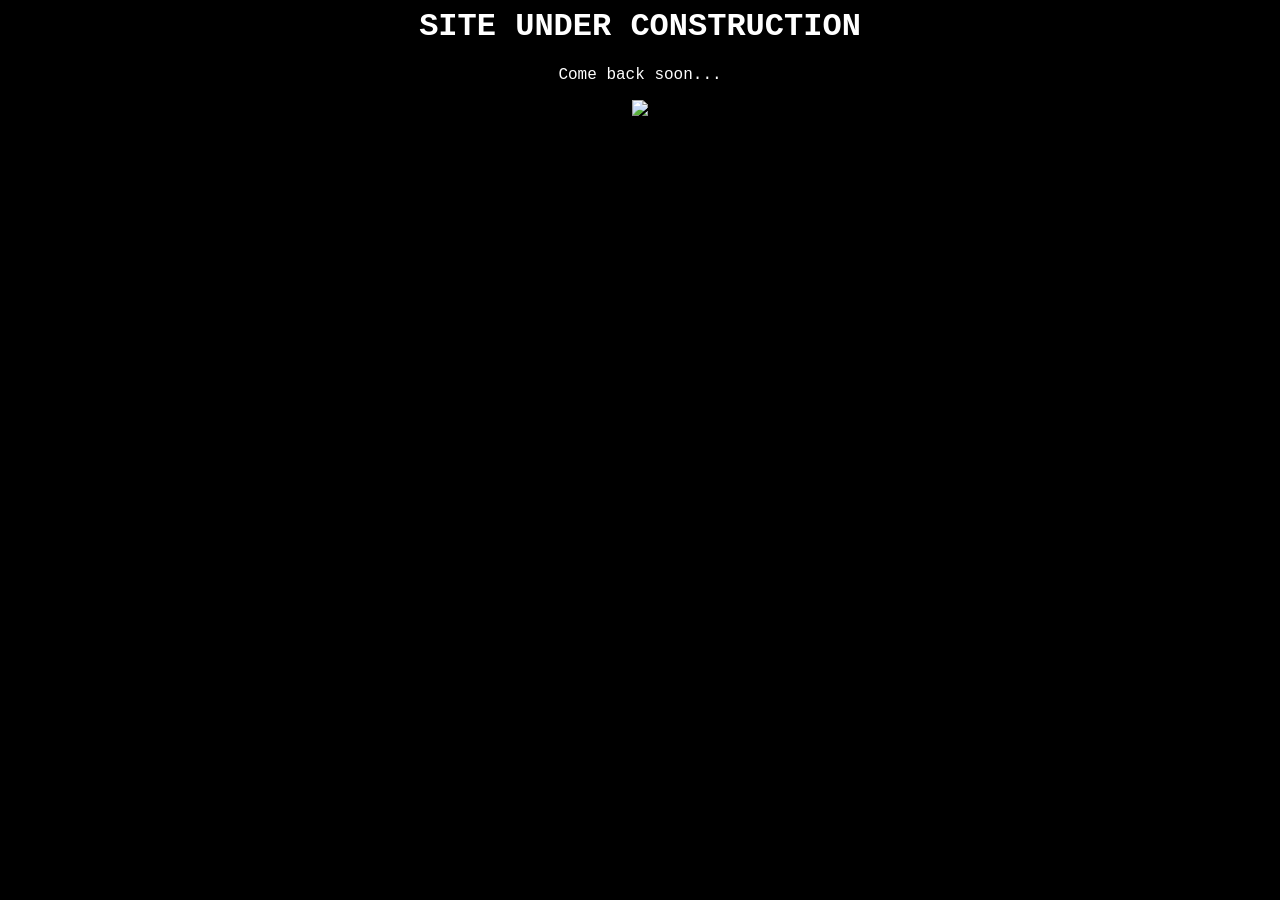
==== index.html @ 36436371 "Add files via upload" ====
<html>

<head>
    <style>
        body {color: white;background-color: black; text-align: center; font-family:'Courier New', Courier, monospace;}
    </style>
    <meta http-equiv="X-UA-Compatible" content="IE=edge,chrome=1">
    <meta name="viewport" content="width=device-width, initial-scale=1">
    <base href="">
    <meta charset="utf-8">
    <title>James Finnerty</title>
    <link rel="icon" type="image/x-icon" href="favicon.ico">
    <meta http-equiv="Accept-CH" content="Sec-CH-UA-Platform-Version, Sec-CH-UA-Model">
    <link rel="canonical" href="https://www.jamesfinnerty.ca">
    <meta property="og:site_name" content="James Finnerty">
    <meta property="og:title" content="James Finnerty">
    <meta property="og:url" content="https://www.jamesfinnerty.ca">
    <meta property="og:type" content="website">
    <meta property="og:image" content="/herotext-rast.png?format=1500w">
    <meta property="og:image:width" content="1500">
    <meta property="og:image:height" content="601">
    <meta itemprop="name" content="James Finnerty">
    <meta itemprop="url" content="https://www.jamesfinnerty.ca">
    <meta itemprop="thumbnailUrl" content="/herotext-rast.png?format=1500w">
    <link rel="image_src" href="/herotext-rast.png?format=1500w">
    <meta itemprop="image" content="/herotext-rast.png?format=1500w">
    <meta name="twitter:title" content="James Finnerty">
    <meta name="twitter:image" content="/herotext-rast.png?format=1500w">
    <meta name="twitter:url" content="https://www.jamesfinnerty.ca">
    <meta name="twitter:card" content="summary">
    <meta name="description" content="">
    <link rel="preconnect" href="https://fonts.gstatic.com" crossorigin="">
    <link rel="stylesheet" href="https://fonts.googleapis.com/css2?family=Quicksand:ital,wght@0,300;0,500;0,700">
</head>

<body>
    <h1>SITE UNDER CONSTRUCTION</h1>
    <p>Come back soon...</p>
    <img src="assets/heroimage.webp">
</body>

</html>
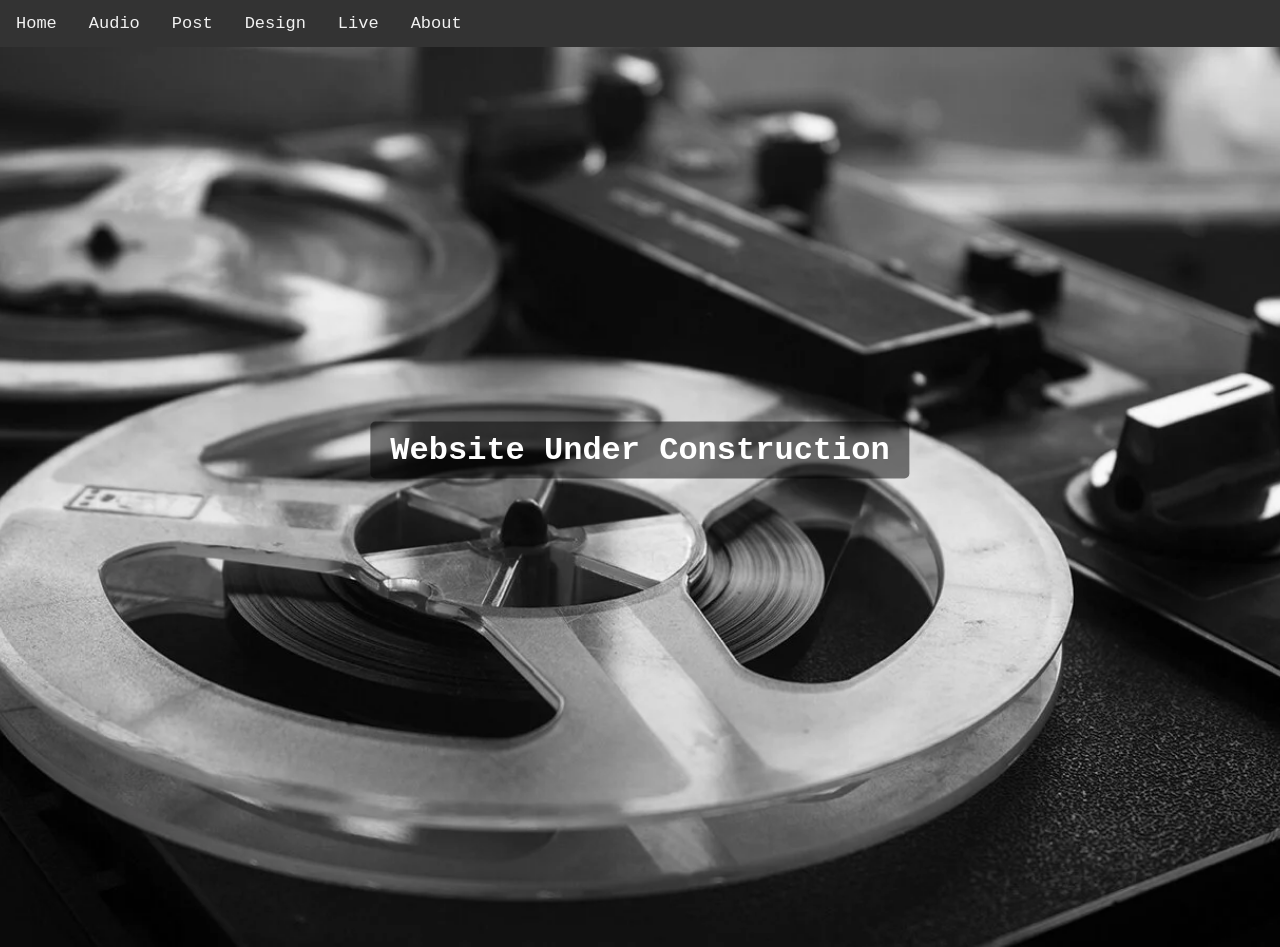
==== commit db180242: "Add files via upload" ====
--- a/index.html
+++ b/index.html
@@ -1,11 +1,10 @@
 <html>
 
 <head>
-    <style>
-        body {color: white;background-color: black; text-align: center; font-family:'Courier New', Courier, monospace;}
-    </style>
+    <link rel="stylesheet" href="styles.css">
     <meta http-equiv="X-UA-Compatible" content="IE=edge,chrome=1">
     <meta name="viewport" content="width=device-width, initial-scale=1">
+    <link rel="stylesheet" href="https://cdnjs.cloudflare.com/ajax/libs/font-awesome/4.7.0/css/font-awesome.min.css">
     <base href="">
     <meta charset="utf-8">
     <title>James Finnerty</title>
@@ -34,9 +33,24 @@
 </head>
 
 <body>
-    <h1>SITE UNDER CONSTRUCTION</h1>
-    <p>Come back soon...</p>
-    <img src="assets/heroimage.webp">
+    <div class="topnav" id="myTopnav">
+     <a href="#home">Home</a>
+     <a href="#audio">Audio</a>
+     <a href="#news">Post</a>
+     <a href="#design">Design</a>
+     <a href="#live">Live</a>
+     <a href="#about">About</a>
+     <a href="javascript:void(0);" class="icon" onclick="myFunction()">
+        <i class="fa fa-bars"></i> 
+     </a>
+    </div>
+
+    <script src="scripts.js"></script>
+
+    <div class="bg">
+         <div class="text-overlay">Website Under Construction</div>
+    </div>
+
 </body>
 
 </html>
--- a/styles.css
+++ b/styles.css
@@ -0,0 +1,72 @@
+body {
+ margin: 0; 
+ font-family:'Courier New', Courier, monospace;
+}
+
+.bg {
+ background-image: url("assets/heroimage.webp");
+ height: 100%; 
+ background-position: center;
+ background-repeat: no-repeat;
+ background-size: cover;
+}
+
+.topnav {
+ background-color: #333;
+ overflow: hidden;
+}
+
+.topnav a {
+ float: left;
+ display: block;
+ color: #f2f2f2;
+ text-align: center;
+ padding: 14px 16px;
+ text-decoration: none;
+ font-size: 17px;
+}
+
+.topnav a:hover {
+ background-color: #ddd;
+ color: black;
+}
+
+.topnav .icon {
+ display: none;
+}
+
+@media screen and (max-width: 600px) {
+ .topnav a:not(:first-child) {display: none;}
+ .topnav a.icon {
+  float: right;
+  display: block;
+ }
+}
+
+@media screen and (max-width: 600px) {
+ .topnav.responsive {position: relative;}
+ .topnav.responsive a.icon {
+  position: absolute;
+  right: 0;
+  top: 0;
+  }
+ .topnav.responsive a {
+  float: none;
+  display: block;
+  text-align: left;
+  }
+}
+
+.text-overlay {
+  position: absolute;
+  top: 50%;
+  left: 50%;
+  transform: translate(-50%, -50%);
+  color: white;
+  font-size: 2rem;
+  font-weight: bold;
+  text-align: center;
+  background-color: rgba(0, 0, 0, 0.5); /* Optional: semi-transparent background for readability */
+  padding: 10px 20px;
+  border-radius: 5px;
+}
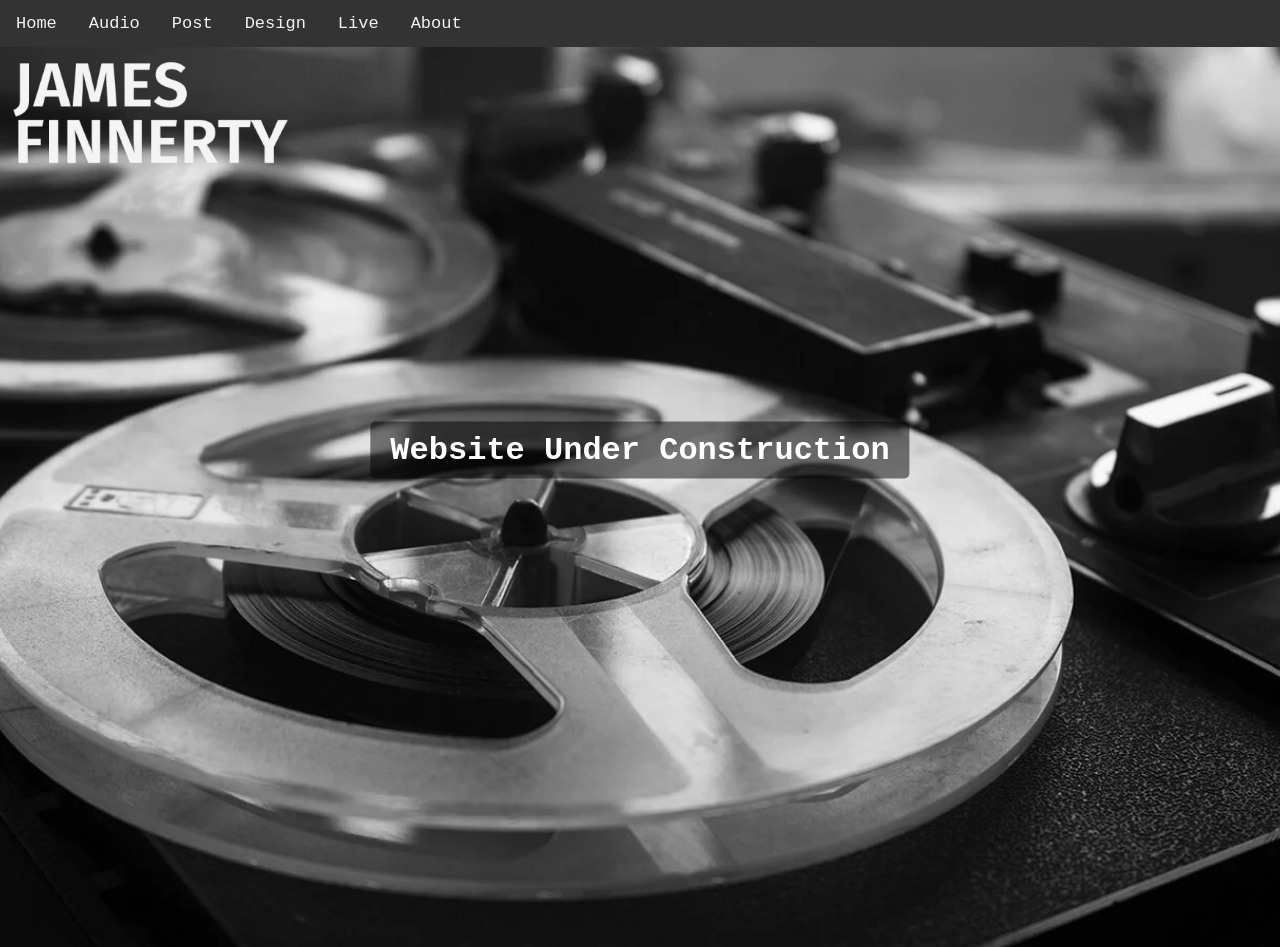
==== commit d2061618: "Add files via upload" ====
--- a/index.html
+++ b/index.html
@@ -48,6 +48,7 @@
     <script src="scripts.js"></script>
 
     <div class="bg">
+         <img src="assets/herotext-rast.webp" alt="Logo" class="logo">
          <div class="text-overlay">Website Under Construction</div>
     </div>
 
--- a/styles.css
+++ b/styles.css
@@ -9,6 +9,17 @@
  background-position: center;
  background-repeat: no-repeat;
  background-size: cover;
+}
+
+.logo {
+  position: absolute;
+  top: 60px;
+  left: 1%;
+  transform: translate (-50% -50%);
+  width: 275px; /* Adjust size as needed */
+  height: auto;
+  max-width: 100%;
+  z-index: 10;
 }
 
 .topnav {
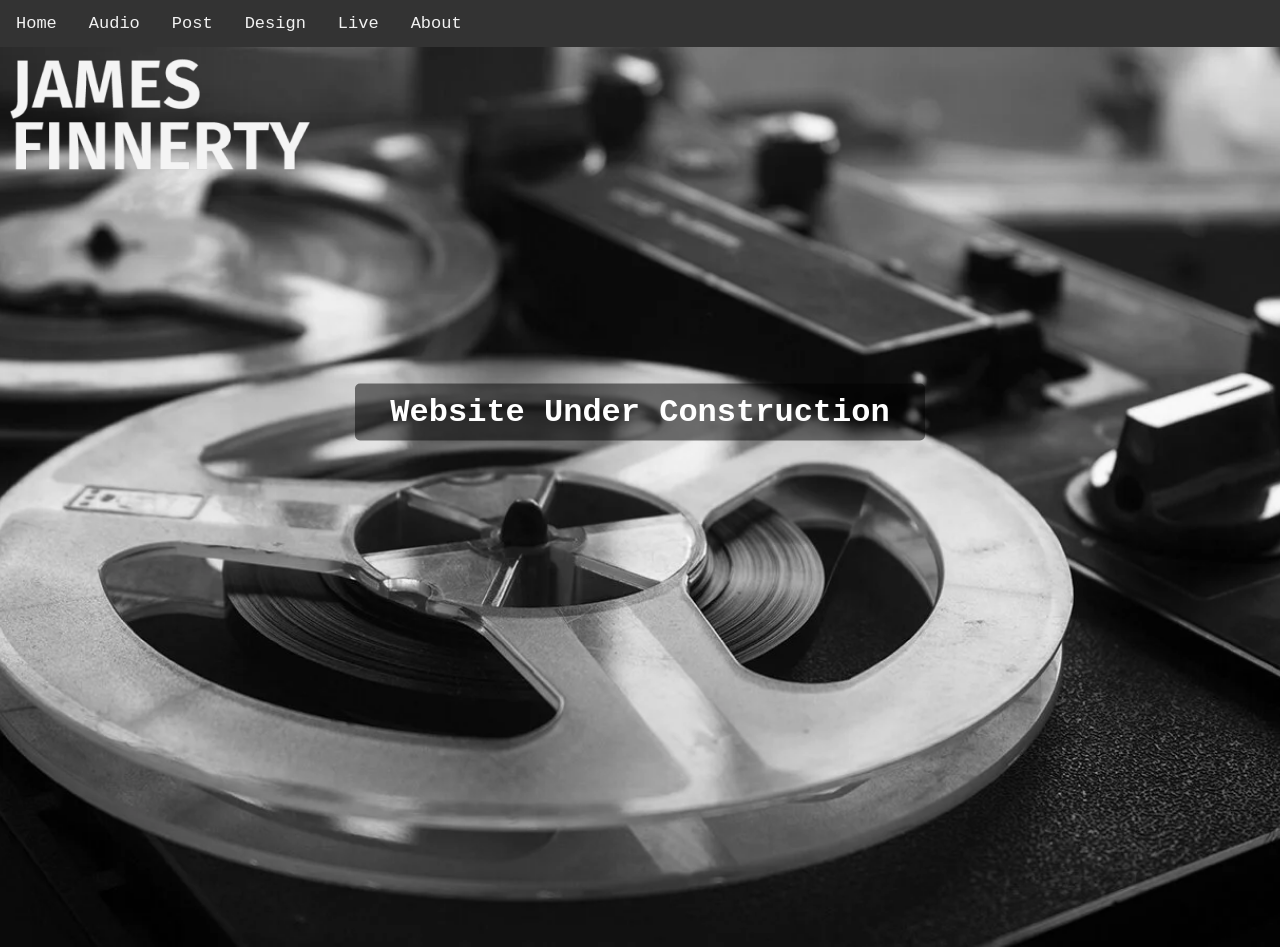
==== commit 51ae7301: "Add files via upload" ====
--- a/index.html
+++ b/index.html
@@ -48,7 +48,7 @@
     <script src="scripts.js"></script>
 
     <div class="bg">
-         <img src="assets/herotext-rast.webp" alt="Logo" class="logo">
+         <img src="assets/herotext-rast.webp" alt="Logo" class="logo" width="200" height="200">
          <div class="text-overlay">Website Under Construction</div>
     </div>
 
--- a/styles.css
+++ b/styles.css
@@ -12,14 +12,10 @@
 }
 
 .logo {
-  position: absolute;
-  top: 60px;
-  left: 1%;
-  transform: translate (-50% -50%);
-  width: 275px; /* Adjust size as needed */
+  width: 100%;
+  max-width: 300px;
   height: auto;
-  max-width: 100%;
-  z-index: 10;
+  padding: 10px 10px;
 }
 
 .topnav {
@@ -69,8 +65,9 @@
 }
 
 .text-overlay {
-  position: absolute;
-  top: 50%;
+  position: relative;
+  max-width: 550px;
+  top: 25%;
   left: 50%;
   transform: translate(-50%, -50%);
   color: white;
@@ -78,6 +75,6 @@
   font-weight: bold;
   text-align: center;
   background-color: rgba(0, 0, 0, 0.5); /* Optional: semi-transparent background for readability */
-  padding: 10px 20px;
+  padding: 10px 10px;
   border-radius: 5px;
 }
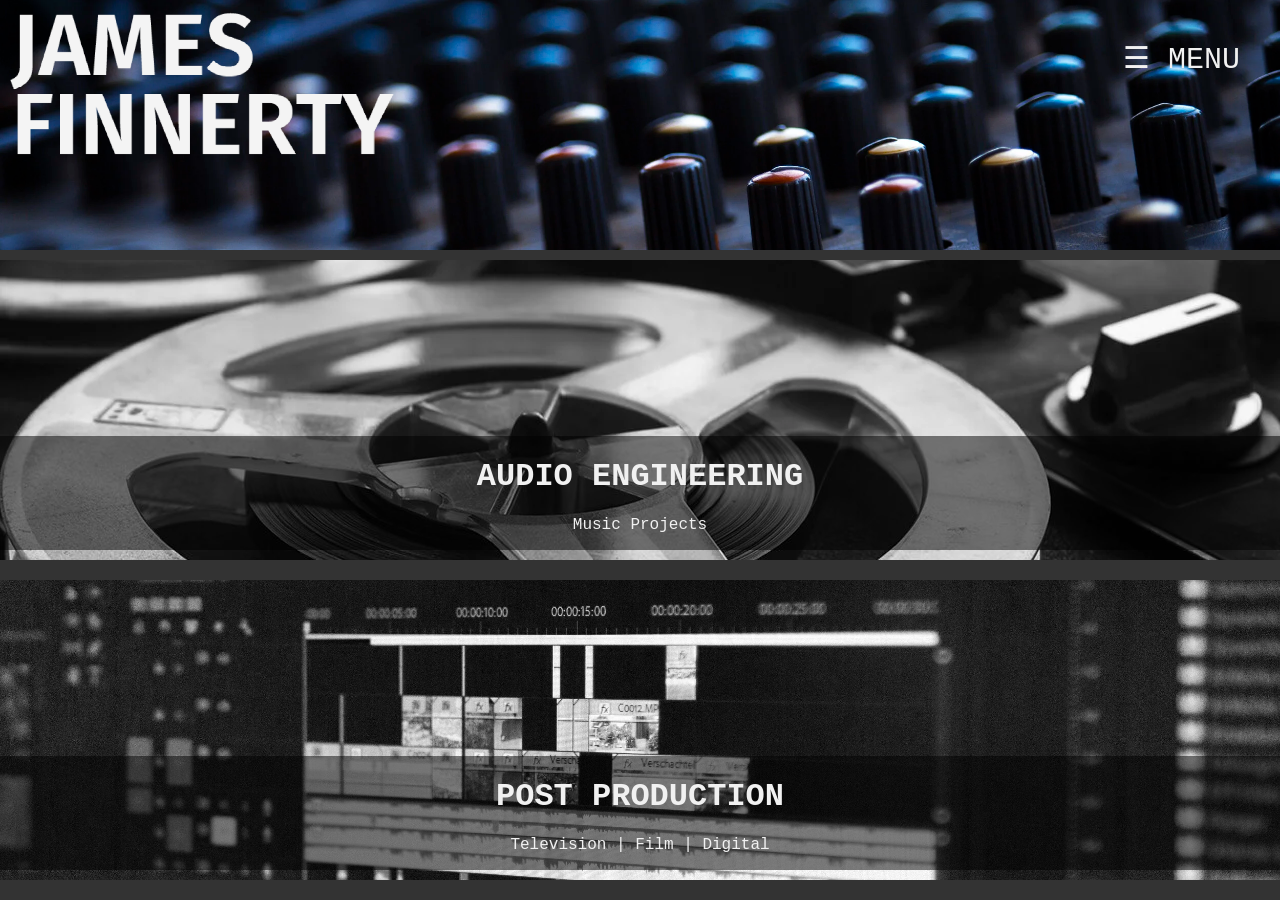
==== commit c6d43774: "Add files via upload" ====
--- a/index.html
+++ b/index.html
@@ -1,57 +1,65 @@
 <html>
-
 <head>
     <link rel="stylesheet" href="styles.css">
     <meta http-equiv="X-UA-Compatible" content="IE=edge,chrome=1">
     <meta name="viewport" content="width=device-width, initial-scale=1">
-    <link rel="stylesheet" href="https://cdnjs.cloudflare.com/ajax/libs/font-awesome/4.7.0/css/font-awesome.min.css">
     <base href="">
     <meta charset="utf-8">
     <title>James Finnerty</title>
     <link rel="icon" type="image/x-icon" href="favicon.ico">
     <meta http-equiv="Accept-CH" content="Sec-CH-UA-Platform-Version, Sec-CH-UA-Model">
     <link rel="canonical" href="https://www.jamesfinnerty.ca">
-    <meta property="og:site_name" content="James Finnerty">
-    <meta property="og:title" content="James Finnerty">
-    <meta property="og:url" content="https://www.jamesfinnerty.ca">
-    <meta property="og:type" content="website">
-    <meta property="og:image" content="/herotext-rast.png?format=1500w">
-    <meta property="og:image:width" content="1500">
-    <meta property="og:image:height" content="601">
     <meta itemprop="name" content="James Finnerty">
     <meta itemprop="url" content="https://www.jamesfinnerty.ca">
     <meta itemprop="thumbnailUrl" content="/herotext-rast.png?format=1500w">
     <link rel="image_src" href="/herotext-rast.png?format=1500w">
     <meta itemprop="image" content="/herotext-rast.png?format=1500w">
-    <meta name="twitter:title" content="James Finnerty">
-    <meta name="twitter:image" content="/herotext-rast.png?format=1500w">
-    <meta name="twitter:url" content="https://www.jamesfinnerty.ca">
-    <meta name="twitter:card" content="summary">
     <meta name="description" content="">
-    <link rel="preconnect" href="https://fonts.gstatic.com" crossorigin="">
-    <link rel="stylesheet" href="https://fonts.googleapis.com/css2?family=Quicksand:ital,wght@0,300;0,500;0,700">
+    <link rel="stylesheet" href="https://cdnjs.cloudflare.com/ajax/libs/font-awesome/4.7.0/css/font-awesome.min.css">
 </head>
 
 <body>
-    <div class="topnav" id="myTopnav">
-     <a href="#home">Home</a>
-     <a href="#audio">Audio</a>
-     <a href="#news">Post</a>
-     <a href="#design">Design</a>
-     <a href="#live">Live</a>
-     <a href="#about">About</a>
-     <a href="javascript:void(0);" class="icon" onclick="myFunction()">
-        <i class="fa fa-bars"></i> 
-     </a>
+
+  <div class="home-header">
+    <div class="header">
+    <img src="assets/herotext-rast.webp" alt="Logo" class="logo">
+    <span class="menu" onclick="openNav()">&#9776; MENU</span>
+    <!-- The overlay -->
+      <div id="myNav" class="overlay">
+    <!-- Button to close the overlay navigation -->
+      <a href="javascript:void(0)" class="closebtn" onclick="closeNav()">&times;</a>
+    <!-- Overlay content -->
+        <div class="overlay-content">
+         <a href="#">Audio</a>
+         <a href="#">Post</a>
+         <a href="#">Design</a>
+         <a href="#">Live</a>
+         <a href="#">About</a>
+        </div>
+      </div>
     </div>
+  </div>
 
-    <script src="scripts.js"></script>
+ <script src="scripts/menu.js"></script>
 
-    <div class="bg">
-         <img src="assets/herotext-rast.webp" alt="Logo" class="logo" width="200" height="200">
-         <div class="text-overlay">Website Under Construction</div>
-    </div>
+<div class="container">
+  <img src="assets/audio.webp" alt="Notebook" style="width:100%;">
+  <div class="content">
+    <h1>AUDIO ENGINEERING</h1>
+    <p>Music Projects</p>
+  </div>
+</div>
+
+<div></div>
+
+<div class="container">
+  <img src="assets/post.webp" alt="Notebook" style="width:100%;">
+  <div class="content">
+    <h1>POST PRODUCTION</h1>
+    <p>Television | Film | Digital</p>
+  </div>
+</div>
+
 
 </body>
-
-</html>+</html>  
--- a/styles.css
+++ b/styles.css
@@ -1,67 +1,128 @@
 body {
- margin: 0; 
+ margin: 0;
+ background-color: #333;
  font-family:'Courier New', Courier, monospace;
 }
 
-.bg {
- background-image: url("assets/heroimage.webp");
- height: 100%; 
- background-position: center;
- background-repeat: no-repeat;
- background-size: cover;
-}
-
 .logo {
-  width: 100%;
-  max-width: 300px;
+  float: left;
+  max-width: 30%;
   height: auto;
   padding: 10px 10px;
 }
 
-.topnav {
- background-color: #333;
- overflow: hidden;
+.header {
+  position: relative;
+  width: auto;
 }
 
-.topnav a {
- float: left;
- display: block;
- color: #f2f2f2;
- text-align: center;
- padding: 14px 16px;
- text-decoration: none;
- font-size: 17px;
+.home-header {
+  background-image: url("assets/home-header.webp");
+  min-height: 250px;
+  background-position: 50% 41%;
+  background-repeat: no-repeat;
+  background-size: cover;
+  position: relative;
 }
 
-.topnav a:hover {
- background-color: #ddd;
- color: black;
+.overlay {
+  height: 0%;
+  width: 100%;
+  position: fixed;
+  z-index: 1;
+  top: 0;
+  left: 0;
+  background-color: rgb(0,0,0);
+  background-color: rgba(0,0,0, 0.9);
+  overflow-y: hidden;
+  transition: 0.5s;
 }
 
-.topnav .icon {
- display: none;
+.overlay-content {
+  position: relative;
+  top: 25%;
+  width: 100%;
+  text-align: center;
+  margin-top: 30px;
 }
 
-@media screen and (max-width: 600px) {
- .topnav a:not(:first-child) {display: none;}
- .topnav a.icon {
-  float: right;
+.overlay a {
+  padding: 8px;
+  text-decoration: none;
+  font-size: 36px;
+  color: #818181;
   display: block;
- }
+  transition: 0.3s;
 }
 
-@media screen and (max-width: 600px) {
- .topnav.responsive {position: relative;}
- .topnav.responsive a.icon {
+.overlay a:hover, .overlay a:focus {
+  color: #f1f1f1;
+}
+
+.overlay .closebtn {
   position: absolute;
-  right: 0;
-  top: 0;
+  top: 20px;
+  right: 45px;
+  font-size: 60px;
+}
+
+@media screen and (max-height: 450px) {
+  .overlay {overflow-y: auto;}
+  .overlay a {font-size: 20px}
+  .overlay .closebtn {
+  font-size: 40px;
+  top: 15px;
+  right: 35px;
   }
- .topnav.responsive a {
-  float: none;
+}
+
+.menu {
+  float: right;
+  font-size:30px;
+  color: #f1f1f1;
+  cursor:pointer;
+  padding: 40px 40px;
+}
+
+/*.image-crop {
+  float: left;
+  width: 900px;
+  max-width: 50%;
+  height: auto;
+  overflow: hidden;
+  padding: 20px;
+}*/
+
+.container {
+  position: relative;
+  width: 100%;
+  height: auto;
+  padding-top: 10px;
+  padding-bottom: 10px;
+  border: #f1f1f1;
+}
+
+.container img {
+  vertical-align: middle;
   display: block;
-  text-align: left;
-  }
+  margin-left: auto;
+  margin-right: auto;
+  width: auto;
+  max-height: 300px;
+  object-fit: cover;
+  overflow: hidden;
+}
+
+.container .content {
+  position: absolute;
+  bottom: 0;
+  background: rgb(0, 0, 0); /* Fallback color */
+  background: rgba(0, 0, 0, 0.5); /* Black background with 0.5 opacity */
+  color: #f1f1f1;
+  text-align: center;
+  width: 100%;
+  margin-bottom: 20px;
+  overflow: hidden;
 }
 
 .text-overlay {
@@ -74,7 +135,7 @@
   font-size: 2rem;
   font-weight: bold;
   text-align: center;
-  background-color: rgba(0, 0, 0, 0.5); /* Optional: semi-transparent background for readability */
+  background-color: rgba(0, 0, 0, 0.5);
   padding: 10px 10px;
   border-radius: 5px;
 }
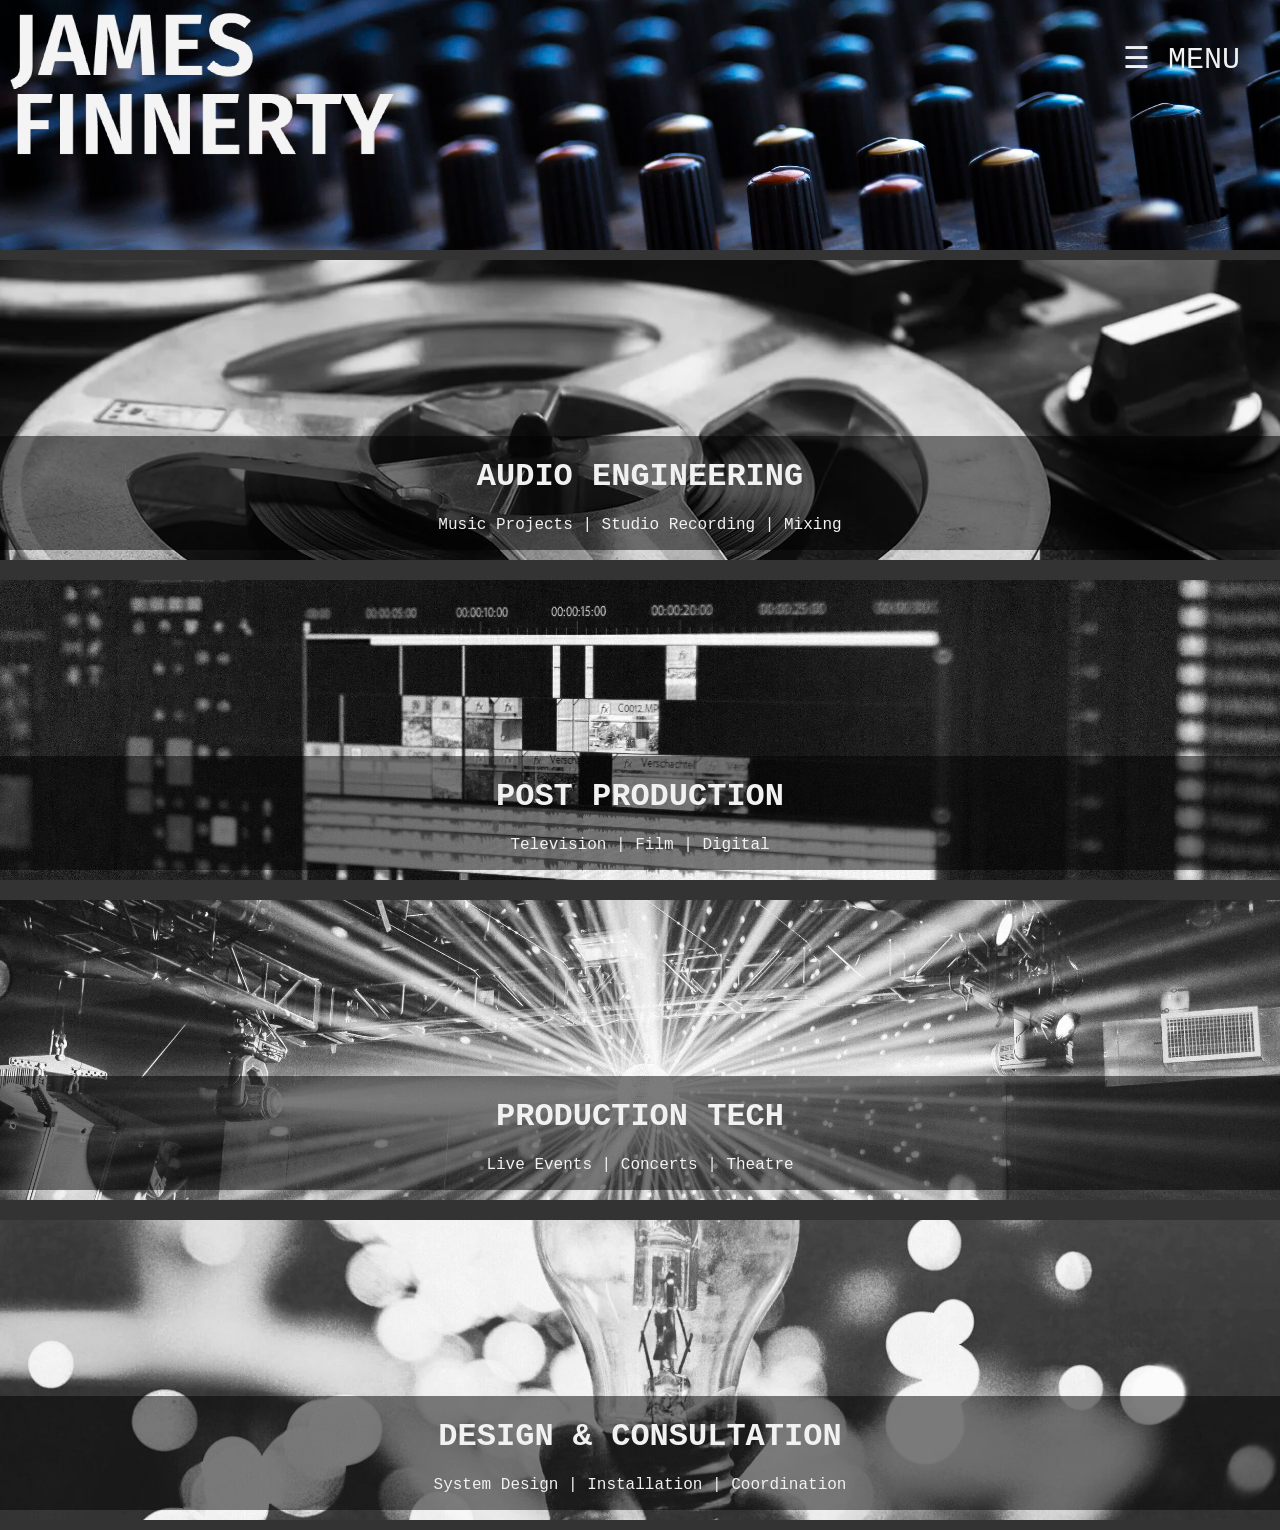
==== commit e7be6054: "Add files via upload" ====
--- a/index.html
+++ b/index.html
@@ -43,23 +43,43 @@
  <script src="scripts/menu.js"></script>
 
 <div class="container">
-  <img src="assets/audio.webp" alt="Notebook" style="width:100%;">
+  <img src="assets/audio.webp" alt="Audio" style="width:100%;">
   <div class="content">
     <h1>AUDIO ENGINEERING</h1>
-    <p>Music Projects</p>
+    <p>Music Projects | Studio Recording | Mixing</p>
   </div>
 </div>
 
 <div></div>
 
 <div class="container">
-  <img src="assets/post.webp" alt="Notebook" style="width:100%;">
+  <img src="assets/post.webp" alt="Post" style="width:100%;">
   <div class="content">
     <h1>POST PRODUCTION</h1>
     <p>Television | Film | Digital</p>
   </div>
 </div>
 
+<div></div>
+
+<div class="container">
+  <img src="assets/prodcution.webp" alt="Production" style="width:100%;">
+  <div class="content">
+    <h1>PRODUCTION TECH</h1>
+    <p>Live Events | Concerts | Theatre</p>
+  </div>
+</div>
+
+<div></div>
+
+<div class="container">
+  <img src="assets/design.webp" alt="Design" style="width:100%;">
+  <div class="content">
+    <h1>DESIGN & CONSULTATION</h1>
+    <p>System Design | Installation | Coordination</p>
+  </div>
+</div>
+
 
 </body>
-</html>  +</html>
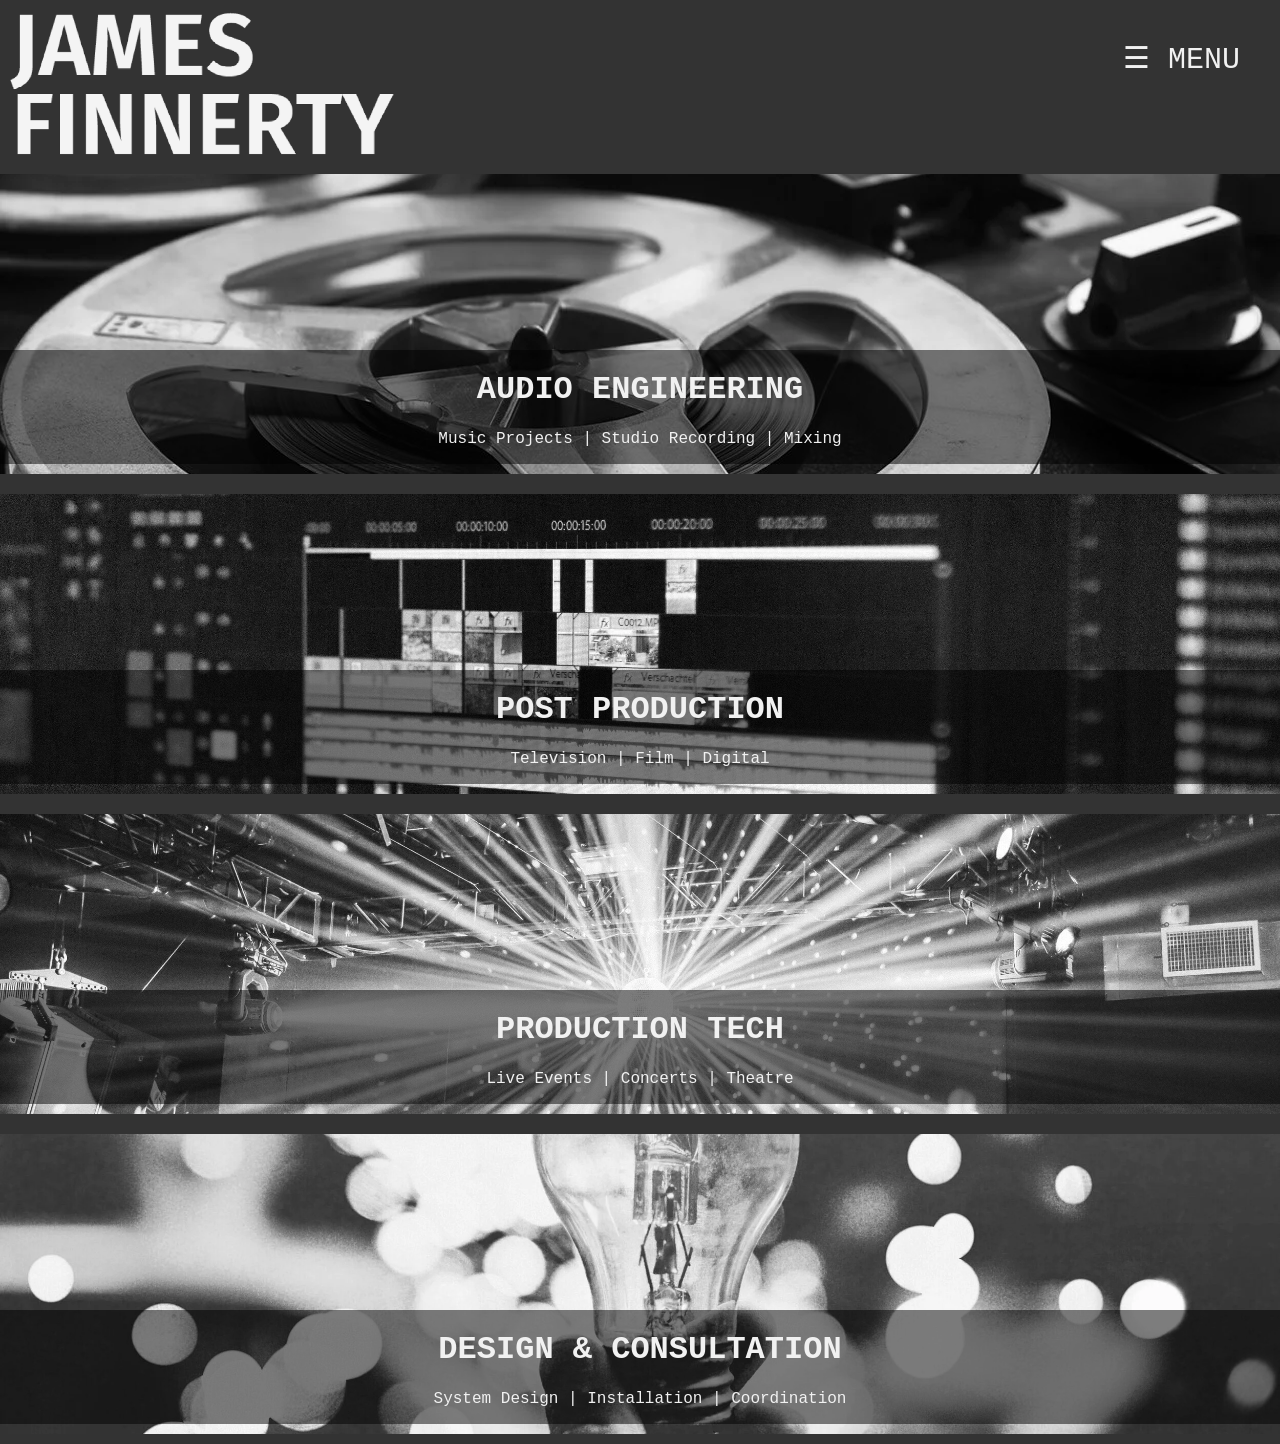
==== commit bb6be067: "Add files via upload" ====
--- a/index.html
+++ b/index.html
@@ -20,25 +20,24 @@
 
 <body>
 
-  <div class="home-header">
-    <div class="header">
-    <img src="assets/herotext-rast.webp" alt="Logo" class="logo">
-    <span class="menu" onclick="openNav()">&#9776; MENU</span>
-    <!-- The overlay -->
-      <div id="myNav" class="overlay">
-    <!-- Button to close the overlay navigation -->
-      <a href="javascript:void(0)" class="closebtn" onclick="closeNav()">&times;</a>
+<div class="header" style="--header-bg: url('assets/header-home.webp');">
+ <img src="assets/herotext-rast.webp" alt="Logo" class="logo">
+ <span class="menu" onclick="openNav()">&#9776; MENU</span>
+  <!-- The overlay -->
+  <div id="myNav" class="overlay">
+  <!-- Button to close the overlay navigation -->
+  <a href="javascript:void(0)" class="closebtn" onclick="closeNav()">&times;</a>
     <!-- Overlay content -->
-        <div class="overlay-content">
-         <a href="#">Audio</a>
-         <a href="#">Post</a>
-         <a href="#">Design</a>
-         <a href="#">Live</a>
-         <a href="#">About</a>
-        </div>
-      </div>
+    <div class="overlay-content">
+      <a href="index.html">Home</a>
+      <a href="audio.html">Audio</a>
+      <a href="post.html">Post</a>
+      <a href="design.html">Design</a>
+      <a href="live.html">Live</a>
+      <a href="about.html">About</a>
     </div>
   </div>
+</div>
 
  <script src="scripts/menu.js"></script>
 
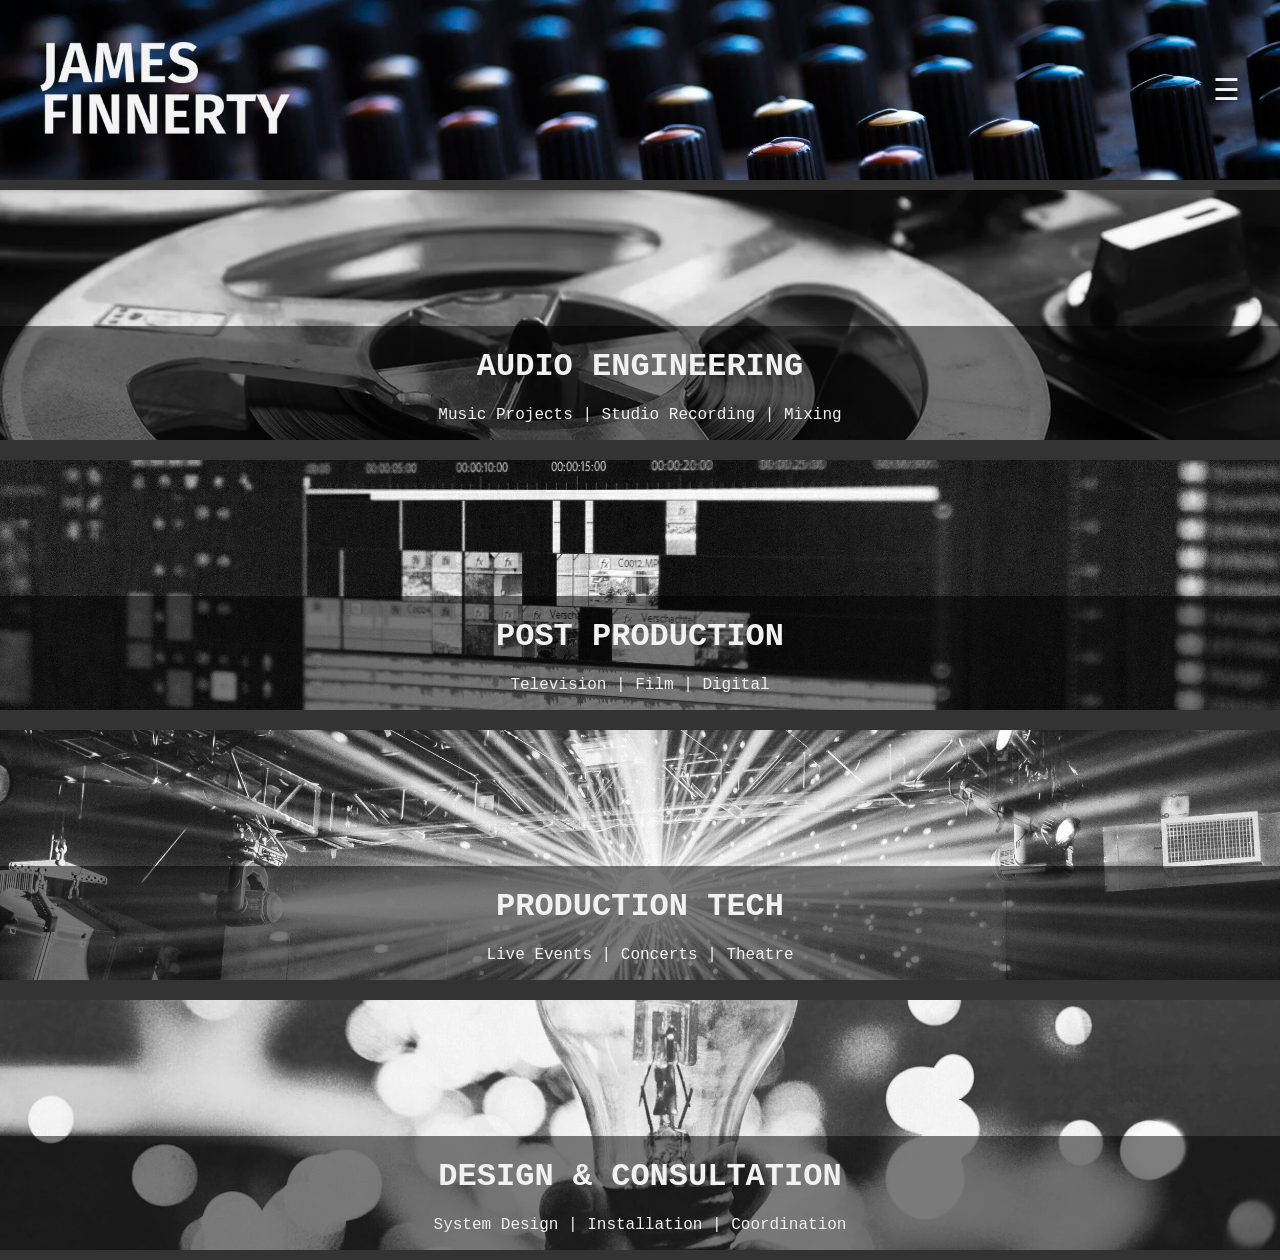
==== commit f5915371: "Add files via upload" ====
--- a/index.html
+++ b/index.html
@@ -22,7 +22,7 @@
 
 <div class="header" style="--header-bg: url('assets/header-home.webp');">
  <img src="assets/herotext-rast.webp" alt="Logo" class="logo">
- <span class="menu" onclick="openNav()">&#9776; MENU</span>
+ <span class="menu" onclick="openNav()">&#9776;</span>
   <!-- The overlay -->
   <div id="myNav" class="overlay">
   <!-- Button to close the overlay navigation -->
--- a/styles.css
+++ b/styles.css
@@ -1,28 +1,76 @@
+/* Temporary diagnostic */
+body {
+  overflow-x: hidden !important;
+}
+
+* {
+  box-sizing: border-box !important;
+}
+
+/* Prevent horizontal scrolling on all devices */
+* {
+  box-sizing: border-box;
+  max-width: 100%;
+  overflow-x: hidden;
+}
+
+html, body {
+  overflow-x: hidden;
+  width: 100%;
+  margin: 0;
+  padding: 0;
+}
+
 body {
  margin: 0;
  background-color: #333;
  font-family:'Courier New', Courier, monospace;
+ color: #f1f1f1;
 }
 
 .logo {
-  float: left;
-  max-width: 30%;
+  float: none;
+  width: 30%;
+  max-width: 330px;
+  min-width: 200px;
   height: auto;
-  padding: 10px 10px;
+  padding: 40px;
+  margin-right: 20px; 
 }
 
 .header {
   position: relative;
-  width: auto;
-}
-
-.home-header {
-  background-image: url("assets/home-header.webp");
-  min-height: 250px;
+  width: 100%;
+  min-height: 80px;
   background-position: 50% 41%;
   background-repeat: no-repeat;
   background-size: cover;
-  position: relative;
+  background-image: var(--header-bg, url("assets/default-header.webp"));
+  display: flex;             /* Enable Flexbox */
+  justify-content: space-between; /* Push logo left, menu right */
+  align-items: center;       /* Vertically center them */
+  box-sizing: border-box;
+}
+
+@media (max-width: 768px) {
+  * {
+    box-sizing: border-box;
+  }
+
+  .header, .gallery, .gallery-container, body, html {
+    overflow-x: hidden;
+    width: 100%;
+  }
+
+  .logo {
+    max-width: 120px;
+    padding: 10px;
+  }
+
+  .menu {
+    font-size: 24px;
+    padding: 10px;
+  }
 }
 
 .overlay {
@@ -77,21 +125,13 @@
 }
 
 .menu {
-  float: right;
+  float: none;
   font-size:30px;
   color: #f1f1f1;
   cursor:pointer;
   padding: 40px 40px;
-}
-
-/*.image-crop {
-  float: left;
-  width: 900px;
-  max-width: 50%;
-  height: auto;
-  overflow: hidden;
-  padding: 20px;
-}*/
+  white-space: nowrap;
+}
 
 .container {
   position: relative;
@@ -108,7 +148,7 @@
   margin-left: auto;
   margin-right: auto;
   width: auto;
-  max-height: 300px;
+  max-height: 250px;
   object-fit: cover;
   overflow: hidden;
 }
@@ -121,21 +161,47 @@
   color: #f1f1f1;
   text-align: center;
   width: 100%;
-  margin-bottom: 20px;
+  margin-bottom: 10px;
   overflow: hidden;
 }
 
-.text-overlay {
-  position: relative;
-  max-width: 550px;
-  top: 25%;
-  left: 50%;
-  transform: translate(-50%, -50%);
+.gallery-container {
+  width: 100%;
+  max-width: 100vw;
+  padding: 0px 10px; /* Your desired spacing around the gallery */
+  box-sizing: border-box; /* Ensures padding doesn't affect total width */
+}
+
+.gallery {
+  display: grid;
+  grid-template-columns: repeat(auto-fit, minmax(300px, 1fr));
+  gap: 0;
+  width: 100%;
+  margin: 0;
+  padding: 0px;
+  list-style: none;
+}
+
+.gallery figure {
+  margin: 0;
+  padding: 10px;
+  position: relative;
+  overflow: hidden;
+}
+
+.gallery figcaption {
+  bottom: 10px;
+  left: 10px;
+  right: 10px;
   color: white;
-  font-size: 2rem;
-  font-weight: bold;
-  text-align: center;
-  background-color: rgba(0, 0, 0, 0.5);
-  padding: 10px 10px;
-  border-radius: 5px;
-}+  padding: 8px 3px;
+  font-size: 14px;
+  margin-top: 4px;
+}
+
+.gallery img {
+  display: block;
+  width: 100%;
+  height: auto;
+}
+
